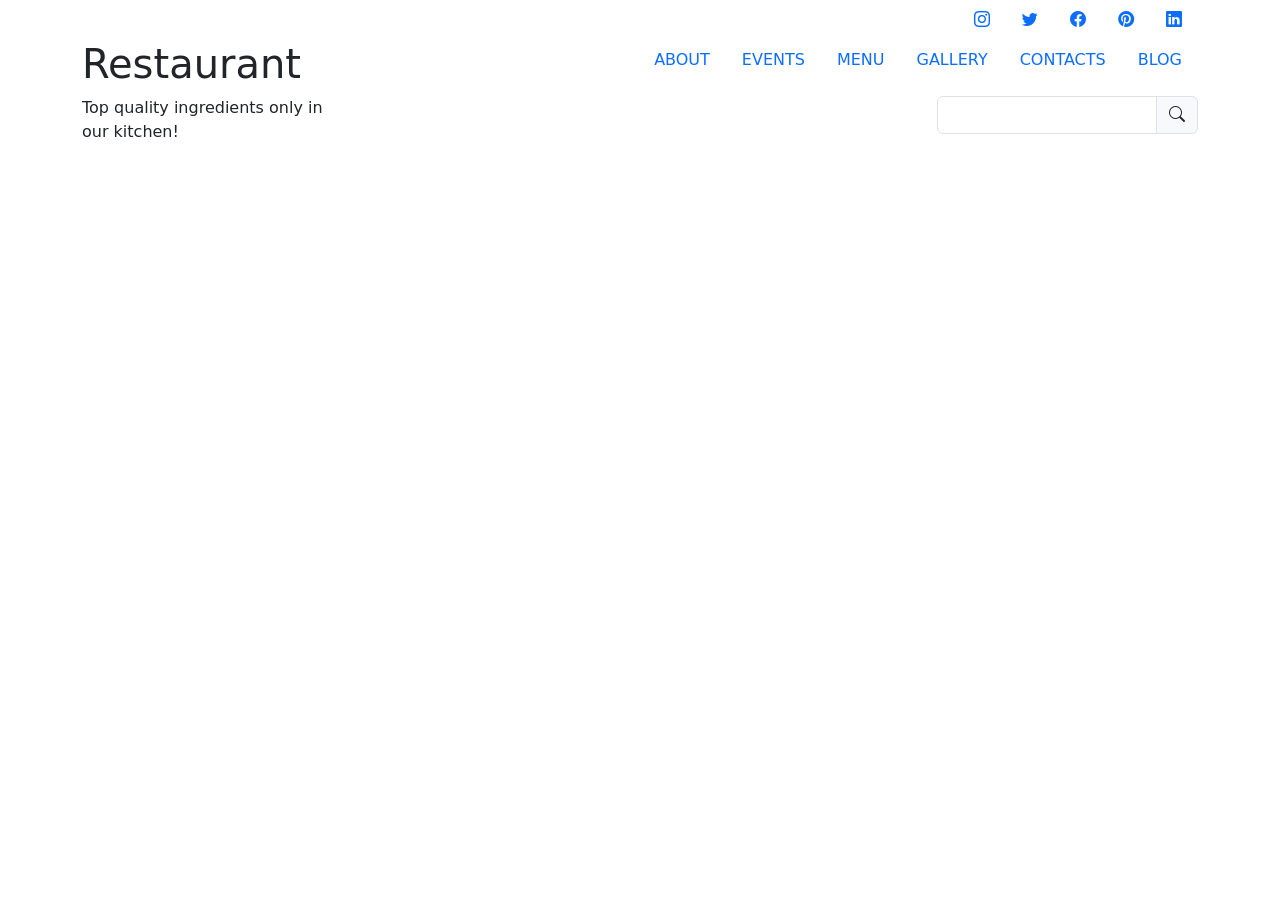
==== index.html @ b1f7d78a "first commit" ====
<!DOCTYPE html>
<html lang="en">
<head>
    <meta charset="UTF-8">
    <meta name="viewport" content="width=device-width, initial-scale=1.0">
    <link rel="preconnect" href="https://fonts.googleapis.com">
    <link rel="preconnect" href="https://fonts.gstatic.com" crossorigin>
    <link href="https://fonts.googleapis.com/css2?family=Caveat:wght@400..700&family=Courier+Prime:ital,wght@0,400;0,700;1,400;1,700&family=Oooh+Baby&family=Open+Sans:ital,wght@0,300..800;1,300..800&family=PT+Sans:ital,wght@0,400;0,700;1,400;1,700&family=Qwitcher+Grypen:wght@400;700&display=swap" rel="stylesheet">
    <link href="https://cdn.jsdelivr.net/npm/bootstrap@5.3.3/dist/css/bootstrap.min.css" rel="stylesheet" integrity="sha384-QWTKZyjpPEjISv5WaRU9OFeRpok6YctnYmDr5pNlyT2bRjXh0JMhjY6hW+ALEwIH" crossorigin="anonymous">
    <link rel="stylesheet" href="https://cdn.jsdelivr.net/npm/bootstrap-icons@1.11.3/font/bootstrap-icons.min.css">
    <link rel="stylesheet" href="css/style.css">
    <title>Document</title>
</head>
<body>
    <!-- header -->
    <header class="header" id="header">
        <section class="section" id="headerSection1">
            <div class="container">
                <nav class="nav justify-content-center justify-content-md-end">
                    <a href="#" class="nav-link social-link">
                        <i class="bi bi-instagram"></i>
                        <span class="visually-hidden">instagram</span>
                    </a>
                    <a href="#" class="nav-link social-link">
                        <i class="bi bi-twitter"></i>
                        <span class="visually-hidden">twitter</span>
                    </a>
                    <a href="#" class="nav-link social-link">
                        <i class="bi bi-facebook"></i>
                        <span class="visually-hidden">facebook</span>
                    </a>
                    <a href="#" class="nav-link social-link">
                        <i class="bi bi-pinterest"></i>
                        <span class="visually-hidden">pinterest</span>
                    </a>
                    <a href="#" class="nav-link social-link">
                        <i class="bi bi-linkedin"></i>
                        <span class="visually-hidden">linkedin</span>
                    </a>
                </nav>
            </div>
        </section>
        <section class="section" id="headerSection2">
            <div class="container">
                <div class="row">
                    <div class="col-lg-4">
                        <h1 class="heading text-capitalize text-center text-md-start">restaurant</h1>
                    </div>
                    <div class="col-lg-8">
                        <div class="drop-down-div d-lg-none">
                            <div class="dropdown text-center text-sm-end">
                                <button
                                    class="btn dropdown-btn dropdown-toggle"
                                    type="button"
                                    data-bs-toggle="dropdown"
                                    aria-expanded="false"
                                >Select Tab</button>
                                <ul class="dropdown-menu text-uppercase">
                                    <li>
                                        <a href="#" class="dropdown-item">about</a>
                                    </li>
                                    <li>
                                        <a href="#" class="dropdown-item">events</a>
                                    </li>
                                    <li>
                                        <a href="#" class="dropdown-item">menu</a>
                                    </li>
                                    <li>
                                        <a href="#" class="dropdown-item">gallery</a>
                                    </li>
                                    <li>
                                        <a href="#" class="dropdown-item">contacts</a>
                                    </li>
                                    <li>
                                        <a href="#" class="dropdown-item">blog</a>
                                    </li>
                                </ul>
                            </div>
                        </div>
                        <nav class="nav d-none d-lg-flex main-nav justify-content-lg-end" id="mainNav">
                            <a href="#" class="nav-link main-nav-link text-uppercase">about</a>
                            <a href="#" class="nav-link main-nav-link text-uppercase">events</a>
                            <a href="#" class="nav-link main-nav-link text-uppercase">menu</a>
                            <a href="#" class="nav-link main-nav-link text-uppercase">gallery</a>
                            <a href="#" class="nav-link main-nav-link text-uppercase">contacts</a>
                            <a href="#" class="nav-link main-nav-link text-uppercase">blog</a>
                        </nav>
                    </div>
                </div>
            </div>
        </section>
        <section class="section" id="headerSection3">
            <div class="container">
                <div class="row">
                    <div class="col-md-3">
                        <p class="blurb text-center text-md-start">Top quality ingredients only in our kitchen!</p>
                    </div>
                    <div class="col-md-3 offset-md-6">
                        <form action="#" class="form search-form">
                            <div class="input-group">
                                <input type="search" class="form-control" />
                                <label class="input-group-text">
                                    <i class="bi bi-search"></i>
                                    <span class="visually-hidden">search</span>
                                </label>
                            </div>
                        </form>
                    </div>
                </div>
            </div>
        </section>
    </header>
    <!-- main -->
    <main class="main" id="main"></main>
    <!-- footer -->
    <footer class="footer" id="footer"></footer>
    
    <script src="https://cdn.jsdelivr.net/npm/bootstrap@5.3.3/dist/js/bootstrap.bundle.min.js" integrity="sha384-YvpcrYf0tY3lHB60NNkmXc5s9fDVZLESaAA55NDzOxhy9GkcIdslK1eN7N6jIeHz" crossorigin="anonymous"></script>
</body>
</html>
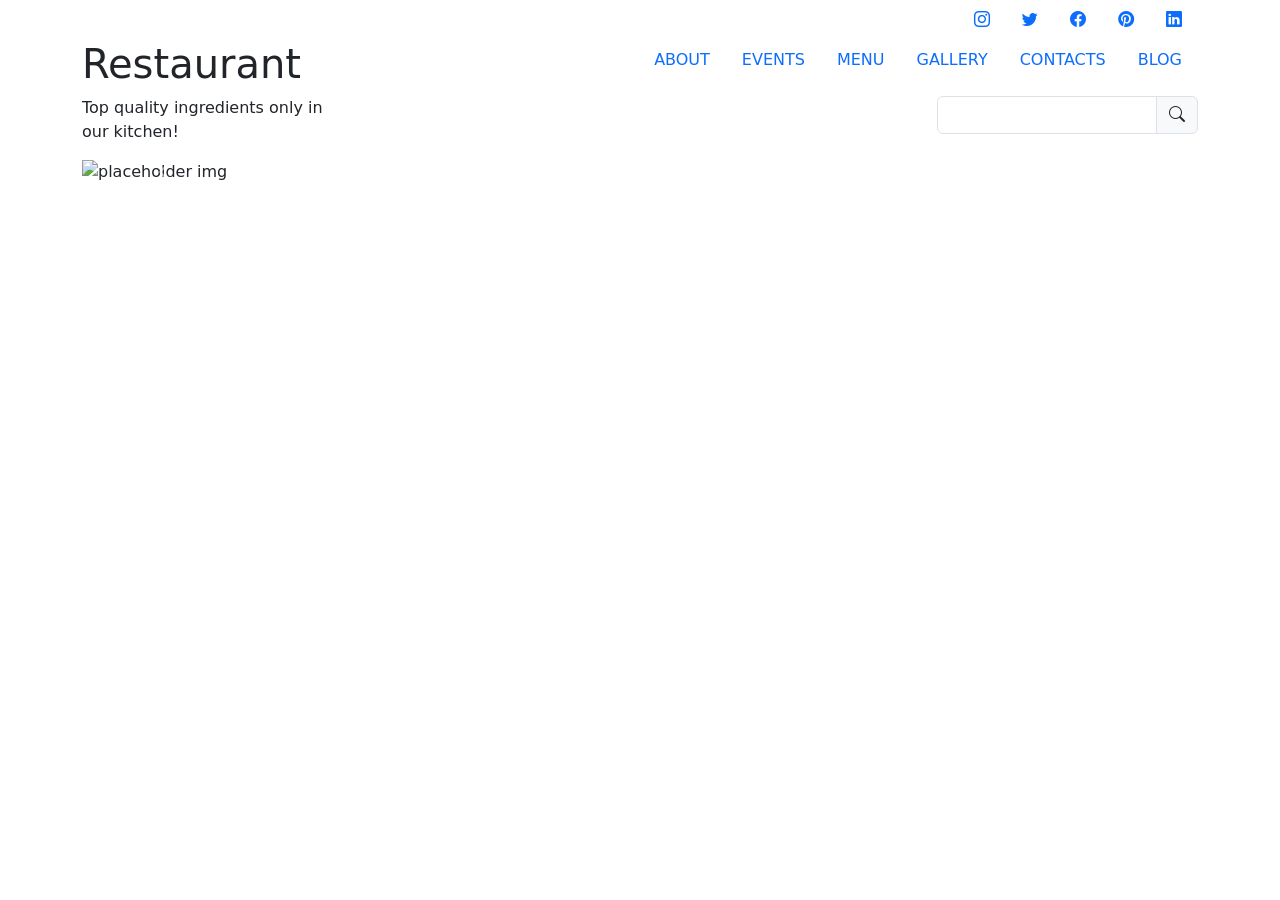
==== commit 1639d39f: "Built carousel" ====
--- a/index.html
+++ b/index.html
@@ -1,5 +1,5 @@
 <!DOCTYPE html>
-<html lang="en">
+<html lang="en" data-bs-theme="light">
 <head>
     <meta charset="UTF-8">
     <meta name="viewport" content="width=device-width, initial-scale=1.0">
@@ -47,6 +47,7 @@
                         <h1 class="heading text-capitalize text-center text-md-start">restaurant</h1>
                     </div>
                     <div class="col-lg-8">
+                        <!-- drop down will be hidden on large devices -->
                         <div class="drop-down-div d-lg-none">
                             <div class="dropdown text-center text-sm-end">
                                 <button
@@ -77,6 +78,7 @@
                                 </ul>
                             </div>
                         </div>
+                        <!-- nav will be hidden on small devices -->
                         <nav class="nav d-none d-lg-flex main-nav justify-content-lg-end" id="mainNav">
                             <a href="#" class="nav-link main-nav-link text-uppercase">about</a>
                             <a href="#" class="nav-link main-nav-link text-uppercase">events</a>
@@ -111,7 +113,76 @@
         </section>
     </header>
     <!-- main -->
-    <main class="main" id="main"></main>
+    <main class="main" id="main">
+        <section class="section" id="carouselSection">
+            <div class="container">
+                <!-- carousel -->
+                <div class="carousel slide" id="myCarousel">
+                    <div class="carousel-indicators">
+                        <button
+                            type="button"
+                            data-bs-target="#myCarousel"
+                            data-bs-slide-to="0"
+                            class="active"
+                            aria-current="true"
+                            aria-label="slide 1"
+                        ></button>
+                        <button
+                            type="button"
+                            data-bs-target="#myCarousel"
+                            data-bs-slide-to="1"
+                            aria-label="slide 2"
+                        ></button>
+                        <button
+                            type="button"
+                            data-bs-target="#myCarousel"
+                            data-bs-slide-to="2"
+                            aria-label="slide 3"
+                        ></button>
+                        <button
+                            type="button"
+                            data-bs-target="#myCarousel"
+                            data-bs-slide-to="3"
+                            aria-label="slide 4"
+                        ></button>
+                    </div>
+                    <div class="carousel-inner">
+                        <div class="carousel-item active">
+                            <img src="https://via.placeholder.com/50x50" alt="placeholder img" class="img-fluid image d-block w-100" />
+                        </div>
+                        <div class="carousel-item">
+                            <img src="https://via.placeholder.com/50x50" alt="placeholder img" class="img-fluid image d-block w-100" />
+                        </div>
+                        <div class="carousel-item">
+                            <img src="https://via.placeholder.com/50x50" alt="placeholder img" class="img-fluid image d-block w-100" />
+                        </div>
+                        <div class="carousel-item">
+                            <img src="https://via.placeholder.com/50x50" alt="placeholder img" class="img-fluid image d-block w-100" />
+                        </div>
+                    </div>
+                    <button 
+                        class="carousel-control-prev" 
+                        type="button" 
+                        data-bs-target="#myCarousel"
+                        data-bs-slide="prev"
+                    >
+                        <span class="carousel-control-prev-icon" aria-hidden="true"></span>
+                        <span class="visually-hidden">Previous</span>
+                    </button>
+                    <button 
+                    class="carousel-control-next" 
+                    type="button" 
+                    data-bs-target="#myCarousel"
+                    data-bs-slide="next"
+                >
+                    <span class="carousel-control-next-icon" aria-hidden="true"></span>
+                    <span class="visually-hidden">Next</span>
+                </button>
+                </div>
+            </div>
+        </section>
+        <section class="section" id="figureSection"></section>
+    </main>
     <!-- footer -->
     <footer class="footer" id="footer"></footer>
     
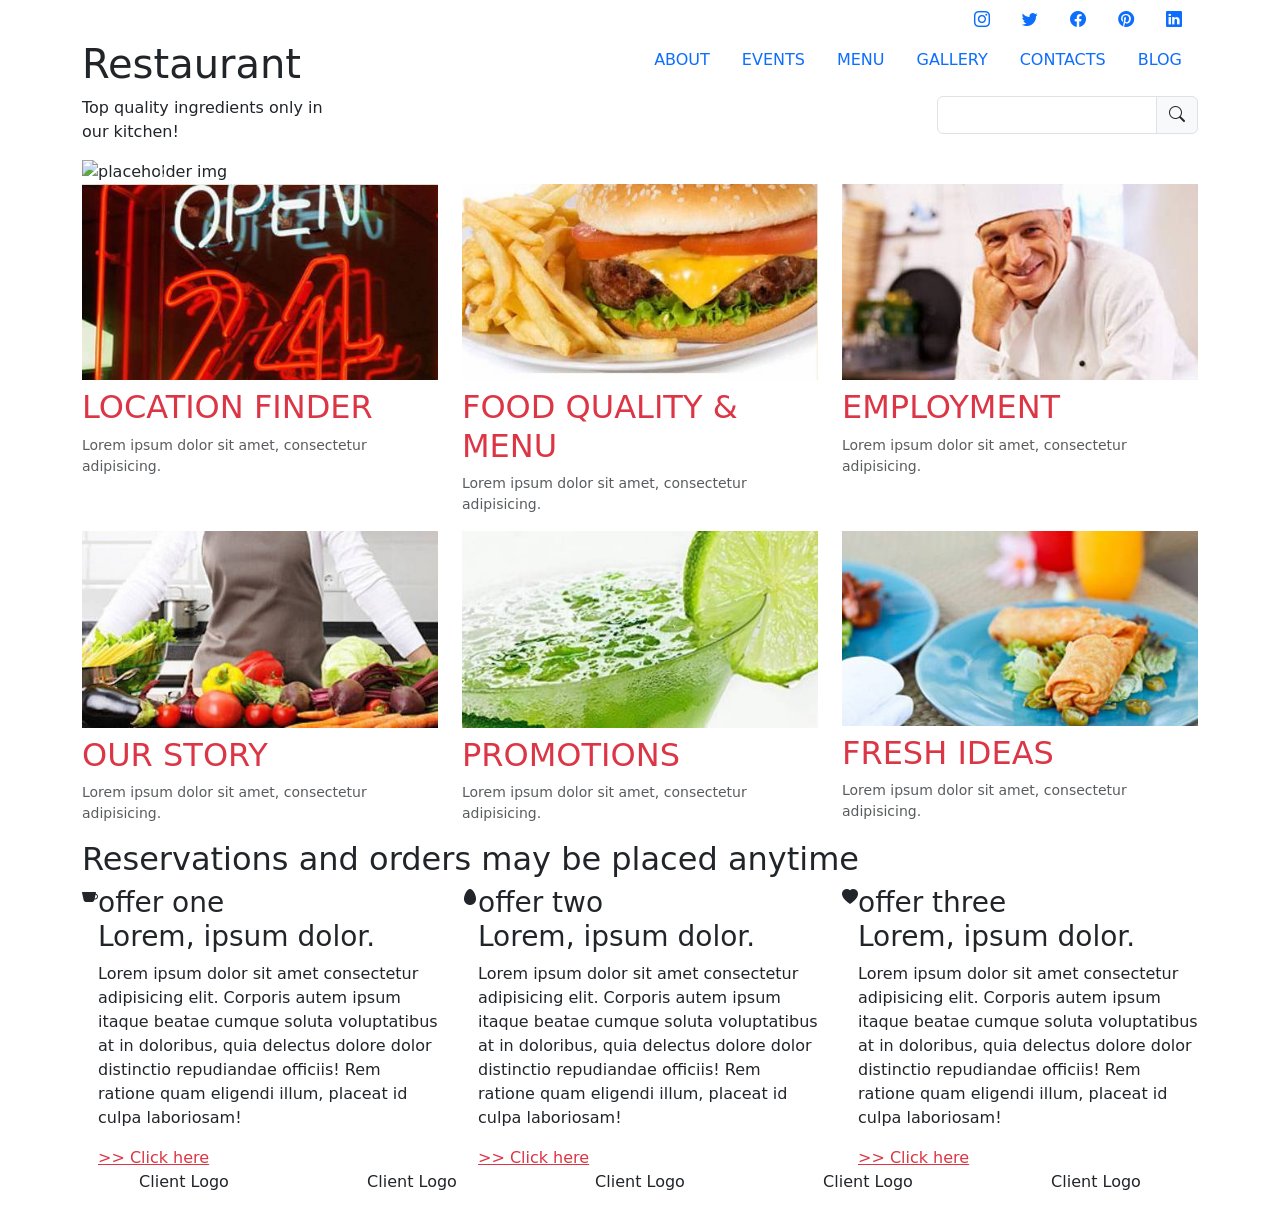
==== commit ecdc2ed0: "worked through main and footer" ====
--- a/index.html
+++ b/index.html
@@ -181,10 +181,127 @@
                 </div>
             </div>
         </section>
-        <section class="section" id="figureSection"></section>
+        <section class="section" id="figureSection">
+            <div class="container">
+                <div class="row">
+                    <div class="col-md-4">
+                        <figure class="figure">
+                            <img src="images/img1.jpg" alt="A neon sign reading 'Open 24 Hours'" class="img-fluid w-100 figure-img" />
+                            <h2 class="figure-heading text-danger text-uppercase">location finder</h2>
+                            <figcaption class="figure-caption">Lorem ipsum dolor sit amet, consectetur adipisicing.</figcaption>
+                        </figure>
+                    </div>
+                    <div class="col-md-4">
+                        <figure class="figure">
+                            <img src="images/img2.jpg" alt="An image of a cheeseburger with lettuce and tomato on fries" class="img-fluid w-100 figure-img" />
+                            <h2 class="figure-heading text-danger text-uppercase">food quality & menu</h2>
+                            <figcaption class="figure-caption">Lorem ipsum dolor sit amet, consectetur adipisicing.</figcaption>
+                        </figure>
+                    </div>
+                    <div class="col-md-4">
+                        <figure class="figure">
+                            <img src="images/img3.jpg" alt="A chef grinning" class="img-fluid w-100 figure-img" />
+                            <h2 class="figure-heading text-danger text-uppercase">employment</h2>
+                            <figcaption class="figure-caption">Lorem ipsum dolor sit amet, consectetur adipisicing.</figcaption>
+                        </figure>
+                    </div>
+                    <div class="col-md-4">
+                        <figure class="figure">
+                            <img src="images/img4.jpg" alt="The body of a chef wearing an apron and standing behind a counter top of vegetables" class="img-fluid w-100 figure-img" />
+                            <h2 class="figure-heading text-danger text-uppercase">our story</h2>
+                            <figcaption class="figure-caption">Lorem ipsum dolor sit amet, consectetur adipisicing.</figcaption>
+                        </figure>
+                    </div>
+                    <div class="col-md-4">
+                        <figure class="figure">
+                            <img src="images/img5.jpg" alt="A lime martini on the rocks" class="img-fluid w-100 figure-img" />
+                            <h2 class="figure-heading text-danger text-uppercase">promotions</h2>
+                            <figcaption class="figure-caption">Lorem ipsum dolor sit amet, consectetur adipisicing.</figcaption>
+                        </figure>
+                    </div>
+                    <div class="col-md-4">
+                        <figure class="figure">
+                            <img src="images/img6.jpg" alt="A small plate of two fried spring rolls" class="img-fluid w-100 figure-img" />
+                            <h2 class="figure-heading text-danger text-uppercase">fresh ideas</h2>
+                            <figcaption class="figure-caption">Lorem ipsum dolor sit amet, consectetur adipisicing.</figcaption>
+                        </figure>
+                    </div>
+                </div>
+            </div>
+        </section>
     </main>
     <!-- footer -->
-    <footer class="footer" id="footer"></footer>
+    <footer class="footer" id="footer">
+        <section class="section" id="footerSection1">
+            <div class="container">
+                <h2 class="fs1-heading">Reservations and orders may be placed anytime</h2>
+                <div class="row">
+                    <div class="col-md-4 col-6">
+                        <div class="fs1-parent d-md-flex">
+                            <i class="bi bi-cup-fill"></i>
+                            <div class="fs1-child">
+                                <h3 class="fs1-subheading">
+                                    <span class="small-text d-block">offer one</span>
+                                    Lorem, ipsum dolor.
+                                </h3>
+                                <p class="fs1-text">Lorem ipsum dolor sit amet consectetur adipisicing elit. Corporis autem ipsum itaque beatae cumque soluta voluptatibus at in doloribus, quia delectus dolore dolor distinctio repudiandae officiis! Rem ratione quam eligendi illum, placeat id culpa laboriosam!</p>
+                                <a href="#" class="fs1-link text-danger">&gt;&gt; Click here</a>
+                            </div>
+                        </div>
+                    </div>
+                    <div class="col-md-4 col-6">
+                        <div class="fs1-parent d-md-flex">
+                            <i class="bi bi-egg-fill"></i>
+                            <div class="fs1-child">
+                                <h3 class="fs1-subheading">
+                                    <span class="small-text d-block">offer two</span>
+                                    Lorem, ipsum dolor.
+                                </h3>
+                                <p class="fs1-text">Lorem ipsum dolor sit amet consectetur adipisicing elit. Corporis autem ipsum itaque beatae cumque soluta voluptatibus at in doloribus, quia delectus dolore dolor distinctio repudiandae officiis! Rem ratione quam eligendi illum, placeat id culpa laboriosam!</p>
+                                <a href="#" class="fs1-link text-danger">&gt;&gt; Click here</a>
+                            </div>
+                        </div>
+                    </div>
+                    <div class="col-md-4 d-none d-md-block">
+                        <div class="fs1-parent d-md-flex">
+                            <i class="bi bi-heart-fill"></i>
+                            <div class="fs1-child">
+                                <h3 class="fs1-subheading">
+                                    <span class="small-text d-block">offer three</span>
+                                    Lorem, ipsum dolor.
+                                </h3>
+                                <p class="fs1-text">Lorem ipsum dolor sit amet consectetur adipisicing elit. Corporis autem ipsum itaque beatae cumque soluta voluptatibus at in doloribus, quia delectus dolore dolor distinctio repudiandae officiis! Rem ratione quam eligendi illum, placeat id culpa laboriosam!</p>
+                                <a href="#" class="fs1-link text-danger">&gt;&gt; Click here</a>
+                            </div>
+                        </div>
+                    </div>
+                </div>
+            </div>
+        </section>
+        <section class="section" id="footerSection2">
+            <div class="container">
+                <div class="row">
+                    <div class="col">
+                        <p class="text-center">Client Logo</p>
+                    </div>
+                    <div class="col">
+                        <p class="text-center">Client Logo</p>
+                    </div>
+                    <div class="col d-none d-md-block">
+                        <p class="text-center">Client Logo</p>
+                    </div>
+                    <div class="col d-none d-md-block">
+                        <p class="text-center">Client Logo</p>
+                    </div>
+                    <div class="col d-none d-md-block">
+                        <p class="text-center">Client Logo</p>
+                    </div>
+                </div>
+            </div>
+        </section>
+        <section class="section" id="footerSection3"></section>
+        <section class="section" id="footerSection4"></section>
+    </footer>
     
     <script src="https://cdn.jsdelivr.net/npm/bootstrap@5.3.3/dist/js/bootstrap.bundle.min.js" integrity="sha384-YvpcrYf0tY3lHB60NNkmXc5s9fDVZLESaAA55NDzOxhy9GkcIdslK1eN7N6jIeHz" crossorigin="anonymous"></script>
 </body>
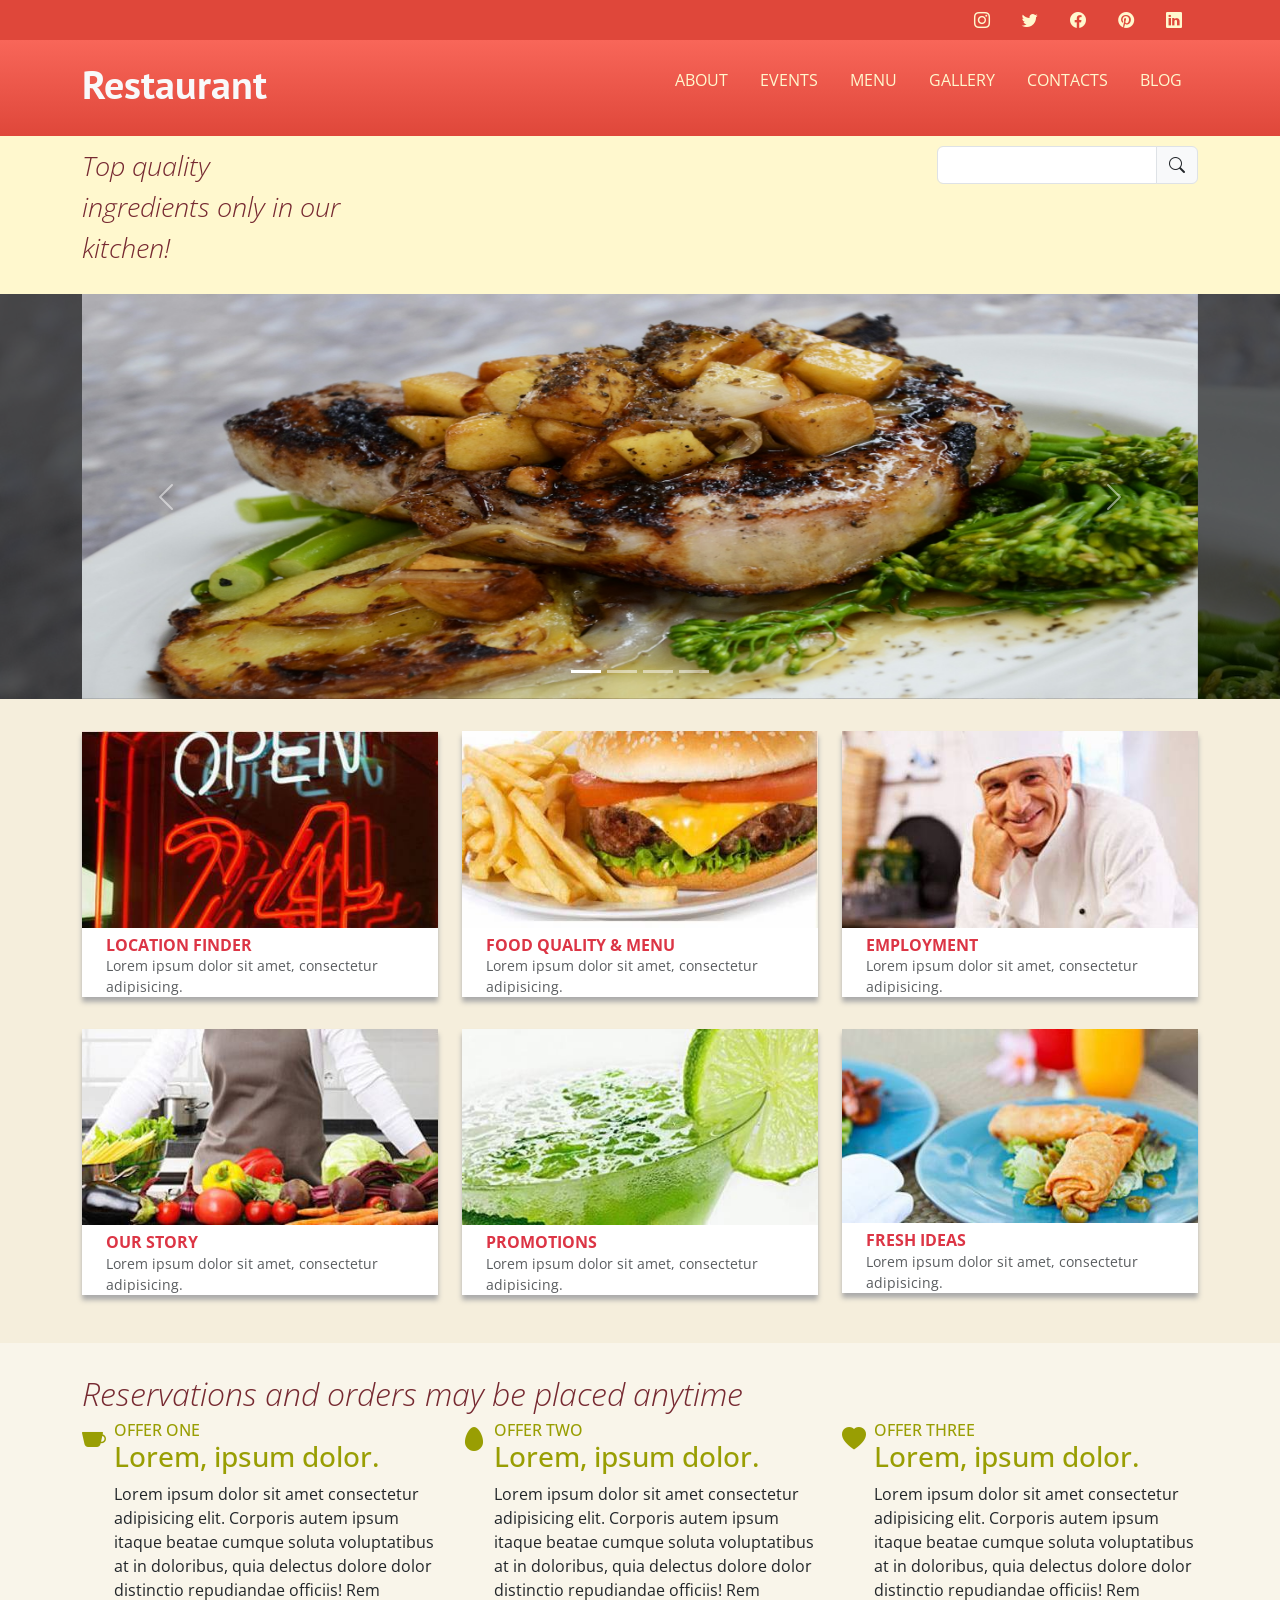
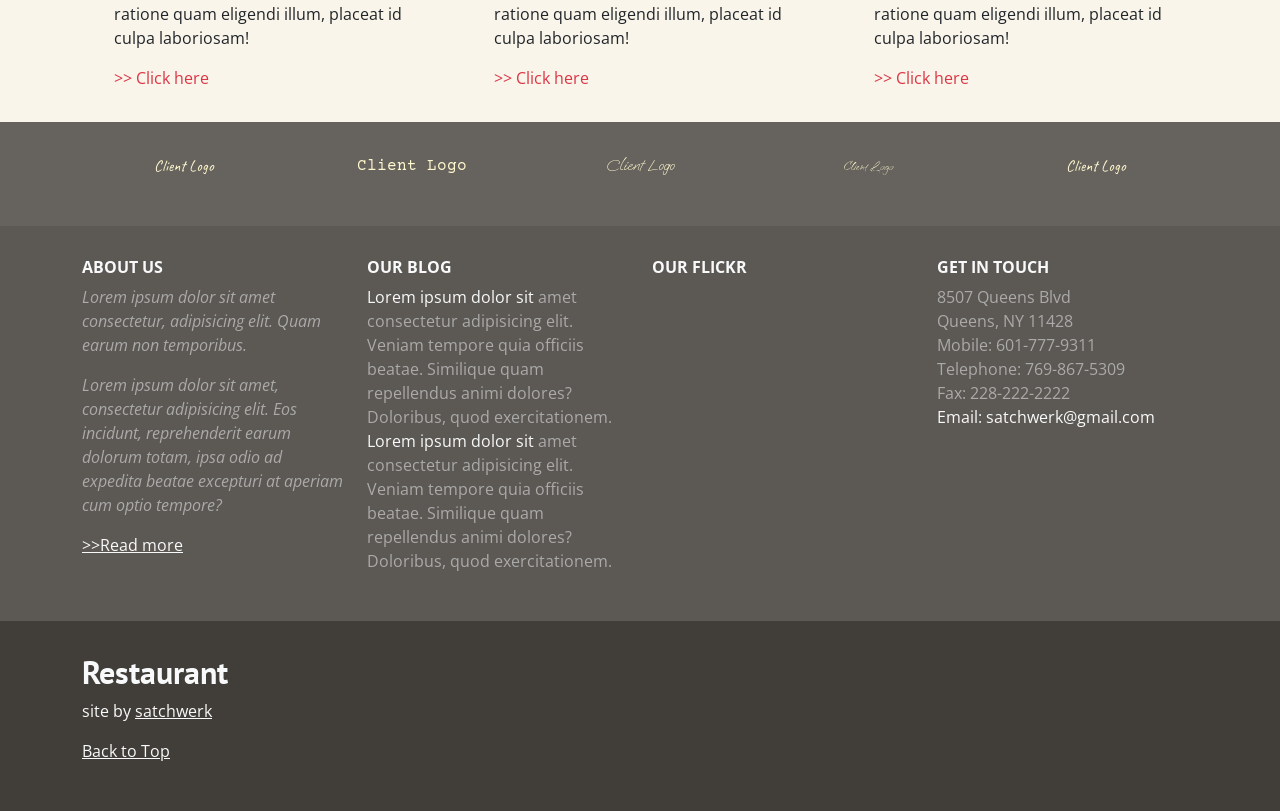
==== commit 70d7cc63: "finished index.html" ====
--- a/index.html
+++ b/index.html
@@ -44,7 +44,7 @@
             <div class="container">
                 <div class="row">
                     <div class="col-lg-4">
-                        <h1 class="heading text-capitalize text-center text-md-start">restaurant</h1>
+                        <h1 class="heading text-capitalize text-center text-md-start text-light">restaurant</h1>
                     </div>
                     <div class="col-lg-8">
                         <!-- drop down will be hidden on large devices -->
@@ -95,7 +95,7 @@
             <div class="container">
                 <div class="row">
                     <div class="col-md-3">
-                        <p class="blurb text-center text-md-start">Top quality ingredients only in our kitchen!</p>
+                        <p class="blurb text-center text-md-start fst-italic">Top quality ingredients only in our kitchen!</p>
                     </div>
                     <div class="col-md-3 offset-md-6">
                         <form action="#" class="form search-form">
@@ -115,6 +115,7 @@
     <!-- main -->
     <main class="main" id="main">
         <section class="section" id="carouselSection">
+            <div class="tint"></div>
             <div class="container">
                 <!-- carousel -->
                 <div class="carousel slide" id="myCarousel">
@@ -148,16 +149,16 @@
                     </div>
                     <div class="carousel-inner">
                         <div class="carousel-item active">
-                            <img src="https://via.placeholder.com/50x50" alt="placeholder img" class="img-fluid image d-block w-100" />
+                            <img src="images/foodpic1.jpg" alt="placeholder img" class="img-fluid image d-block w-100 carousel-img" />
                         </div>
                         <div class="carousel-item">
-                            <img src="https://via.placeholder.com/50x50" alt="placeholder img" class="img-fluid image d-block w-100" />
+                            <img src="images/foodpic2.jpg" alt="placeholder img" class="img-fluid image d-block w-100 carousel-img" />
                         </div>
                         <div class="carousel-item">
-                            <img src="https://via.placeholder.com/50x50" alt="placeholder img" class="img-fluid image d-block w-100" />
+                            <img src="images/foodpic3.jpg" alt="placeholder img" class="img-fluid image d-block w-100 carousel-img" />
                         </div>
                         <div class="carousel-item">
-                            <img src="https://via.placeholder.com/50x50" alt="placeholder img" class="img-fluid image d-block w-100" />
+                            <img src="images/foodpic4.jpg" alt="placeholder img" class="img-fluid image d-block w-100 carousel-img" />
                         </div>
                     </div>
                     <button 
@@ -183,47 +184,47 @@
         </section>
         <section class="section" id="figureSection">
             <div class="container">
-                <div class="row">
-                    <div class="col-md-4">
-                        <figure class="figure">
+                <div class="row gy-3">
+                    <div class="col-md-4">
+                        <figure class="figure my-figure">
                             <img src="images/img1.jpg" alt="A neon sign reading 'Open 24 Hours'" class="img-fluid w-100 figure-img" />
-                            <h2 class="figure-heading text-danger text-uppercase">location finder</h2>
-                            <figcaption class="figure-caption">Lorem ipsum dolor sit amet, consectetur adipisicing.</figcaption>
-                        </figure>
-                    </div>
-                    <div class="col-md-4">
-                        <figure class="figure">
+                            <h2 class="figure-heading text-danger text-uppercase ps-4">location finder</h2>
+                            <figcaption class="figure-caption ps-4">Lorem ipsum dolor sit amet, consectetur adipisicing.</figcaption>
+                        </figure>
+                    </div>
+                    <div class="col-md-4">
+                        <figure class="figure my-figure">
                             <img src="images/img2.jpg" alt="An image of a cheeseburger with lettuce and tomato on fries" class="img-fluid w-100 figure-img" />
-                            <h2 class="figure-heading text-danger text-uppercase">food quality & menu</h2>
-                            <figcaption class="figure-caption">Lorem ipsum dolor sit amet, consectetur adipisicing.</figcaption>
-                        </figure>
-                    </div>
-                    <div class="col-md-4">
-                        <figure class="figure">
+                            <h2 class="figure-heading text-danger text-uppercase ps-4">food quality & menu</h2>
+                            <figcaption class="figure-caption ps-4">Lorem ipsum dolor sit amet, consectetur adipisicing.</figcaption>
+                        </figure>
+                    </div>
+                    <div class="col-md-4">
+                        <figure class="figure my-figure">
                             <img src="images/img3.jpg" alt="A chef grinning" class="img-fluid w-100 figure-img" />
-                            <h2 class="figure-heading text-danger text-uppercase">employment</h2>
-                            <figcaption class="figure-caption">Lorem ipsum dolor sit amet, consectetur adipisicing.</figcaption>
-                        </figure>
-                    </div>
-                    <div class="col-md-4">
-                        <figure class="figure">
+                            <h2 class="figure-heading text-danger text-uppercase ps-4">employment</h2>
+                            <figcaption class="figure-caption ps-4">Lorem ipsum dolor sit amet, consectetur adipisicing.</figcaption>
+                        </figure>
+                    </div>
+                    <div class="col-md-4">
+                        <figure class="figure my-figure">
                             <img src="images/img4.jpg" alt="The body of a chef wearing an apron and standing behind a counter top of vegetables" class="img-fluid w-100 figure-img" />
-                            <h2 class="figure-heading text-danger text-uppercase">our story</h2>
-                            <figcaption class="figure-caption">Lorem ipsum dolor sit amet, consectetur adipisicing.</figcaption>
-                        </figure>
-                    </div>
-                    <div class="col-md-4">
-                        <figure class="figure">
+                            <h2 class="figure-heading text-danger text-uppercase ps-4">our story</h2>
+                            <figcaption class="figure-caption ps-4">Lorem ipsum dolor sit amet, consectetur adipisicing.</figcaption>
+                        </figure>
+                    </div>
+                    <div class="col-md-4">
+                        <figure class="figure my-figure">
                             <img src="images/img5.jpg" alt="A lime martini on the rocks" class="img-fluid w-100 figure-img" />
-                            <h2 class="figure-heading text-danger text-uppercase">promotions</h2>
-                            <figcaption class="figure-caption">Lorem ipsum dolor sit amet, consectetur adipisicing.</figcaption>
-                        </figure>
-                    </div>
-                    <div class="col-md-4">
-                        <figure class="figure">
+                            <h2 class="figure-heading text-danger text-uppercase ps-4">promotions</h2>
+                            <figcaption class="figure-caption ps-4">Lorem ipsum dolor sit amet, consectetur adipisicing.</figcaption>
+                        </figure>
+                    </div>
+                    <div class="col-md-4">
+                        <figure class="figure my-figure">
                             <img src="images/img6.jpg" alt="A small plate of two fried spring rolls" class="img-fluid w-100 figure-img" />
-                            <h2 class="figure-heading text-danger text-uppercase">fresh ideas</h2>
-                            <figcaption class="figure-caption">Lorem ipsum dolor sit amet, consectetur adipisicing.</figcaption>
+                            <h2 class="figure-heading text-danger text-uppercase ps-4">fresh ideas</h2>
+                            <figcaption class="figure-caption ps-4">Lorem ipsum dolor sit amet, consectetur adipisicing.</figcaption>
                         </figure>
                     </div>
                 </div>
@@ -234,44 +235,50 @@
     <footer class="footer" id="footer">
         <section class="section" id="footerSection1">
             <div class="container">
-                <h2 class="fs1-heading">Reservations and orders may be placed anytime</h2>
+                <h2 class="fs1-heading fst-italic fw-light">Reservations and orders may be placed anytime</h2>
                 <div class="row">
                     <div class="col-md-4 col-6">
-                        <div class="fs1-parent d-md-flex">
-                            <i class="bi bi-cup-fill"></i>
-                            <div class="fs1-child">
+                        <div class="row">
+                            <div class="col-sm-1">
+                                <i class="bi bi-cup-fill icons"></i>
+                            </div>
+                            <div class="col-sm-11">
                                 <h3 class="fs1-subheading">
-                                    <span class="small-text d-block">offer one</span>
+                                    <span class="small-text d-block text-uppercase">offer one</span>
                                     Lorem, ipsum dolor.
                                 </h3>
                                 <p class="fs1-text">Lorem ipsum dolor sit amet consectetur adipisicing elit. Corporis autem ipsum itaque beatae cumque soluta voluptatibus at in doloribus, quia delectus dolore dolor distinctio repudiandae officiis! Rem ratione quam eligendi illum, placeat id culpa laboriosam!</p>
-                                <a href="#" class="fs1-link text-danger">&gt;&gt; Click here</a>
+                                <a href="#" class="fs1-link text-danger text-decoration-none">&gt;&gt; Click here</a>
                             </div>
                         </div>
                     </div>
                     <div class="col-md-4 col-6">
-                        <div class="fs1-parent d-md-flex">
-                            <i class="bi bi-egg-fill"></i>
-                            <div class="fs1-child">
+                        <div class="row">
+                            <div class="col-sm-1">
+                                <i class="bi bi-egg-fill icons"></i>
+                            </div>
+                            <div class="col-sm-11">
                                 <h3 class="fs1-subheading">
-                                    <span class="small-text d-block">offer two</span>
+                                    <span class="small-text d-block text-uppercase">offer two</span>
                                     Lorem, ipsum dolor.
                                 </h3>
                                 <p class="fs1-text">Lorem ipsum dolor sit amet consectetur adipisicing elit. Corporis autem ipsum itaque beatae cumque soluta voluptatibus at in doloribus, quia delectus dolore dolor distinctio repudiandae officiis! Rem ratione quam eligendi illum, placeat id culpa laboriosam!</p>
-                                <a href="#" class="fs1-link text-danger">&gt;&gt; Click here</a>
+                                <a href="#" class="fs1-link text-danger text-decoration-none">&gt;&gt; Click here</a>
                             </div>
                         </div>
                     </div>
                     <div class="col-md-4 d-none d-md-block">
-                        <div class="fs1-parent d-md-flex">
-                            <i class="bi bi-heart-fill"></i>
-                            <div class="fs1-child">
+                        <div class="row">
+                            <div class="col-sm-1">
+                                <i class="bi bi-heart-fill icons"></i>
+                            </div>
+                            <div class="col-sm-11">
                                 <h3 class="fs1-subheading">
-                                    <span class="small-text d-block">offer three</span>
+                                    <span class="small-text d-block text-uppercase">offer three</span>
                                     Lorem, ipsum dolor.
                                 </h3>
                                 <p class="fs1-text">Lorem ipsum dolor sit amet consectetur adipisicing elit. Corporis autem ipsum itaque beatae cumque soluta voluptatibus at in doloribus, quia delectus dolore dolor distinctio repudiandae officiis! Rem ratione quam eligendi illum, placeat id culpa laboriosam!</p>
-                                <a href="#" class="fs1-link text-danger">&gt;&gt; Click here</a>
+                                <a href="#" class="fs1-link text-danger text-decoration-none">&gt;&gt; Click here</a>
                             </div>
                         </div>
                     </div>
@@ -282,25 +289,67 @@
             <div class="container">
                 <div class="row">
                     <div class="col">
-                        <p class="text-center">Client Logo</p>
+                        <p class="text-center" id="client1">Client Logo</p>
                     </div>
                     <div class="col">
-                        <p class="text-center">Client Logo</p>
+                        <p class="text-center" id="client2">Client Logo</p>
                     </div>
                     <div class="col d-none d-md-block">
-                        <p class="text-center">Client Logo</p>
+                        <p class="text-center" id="client3">Client Logo</p>
                     </div>
                     <div class="col d-none d-md-block">
-                        <p class="text-center">Client Logo</p>
+                        <p class="text-center" id="client4">Client Logo</p>
                     </div>
                     <div class="col d-none d-md-block">
-                        <p class="text-center">Client Logo</p>
-                    </div>
-                </div>
-            </div>
-        </section>
-        <section class="section" id="footerSection3"></section>
-        <section class="section" id="footerSection4"></section>
+                        <p class="text-center" id="client5">Client Logo</p>
+                    </div>
+                </div>
+            </div>
+        </section>
+        <section class="section" id="footerSection3">
+            <div class="container">
+                <div class="row">
+                    <div class="col-md-3">
+                        <h2 class="text-uppercase fs3-heading text-light">about us</h2>
+                        <p class="fs3-text fst-italic">Lorem ipsum dolor sit amet consectetur, adipisicing elit. Quam earum non temporibus.</p>
+                        <p class="fs3-text fst-italic">Lorem ipsum dolor sit amet, consectetur adipisicing elit. Eos incidunt, reprehenderit earum dolorum totam, ipsa odio ad expedita beatae excepturi at aperiam cum optio tempore?</p>
+                        <a href="#" class="fs3-link text-light">&gt;&gt;Read more</a>
+                    </div>
+                    <div class="col-md-3">
+                        <h2 class="text-uppercase fs3-heading text-light">our blog</h2>
+                        <ul class="list-unstyled fs3-list">
+                            <li class="fs3-text"><a href="#" class="fs3-link text-light text-decoration-none">Lorem ipsum dolor sit</a> amet consectetur adipisicing elit. Veniam tempore quia officiis beatae. Similique quam repellendus animi dolores? Doloribus, quod exercitationem.</li>
+                            <li class="fs3-text"><a href="#" class="fs3-link text-light text-decoration-none">Lorem ipsum dolor sit</a> amet consectetur adipisicing elit. Veniam tempore quia officiis beatae. Similique quam repellendus animi dolores? Doloribus, quod exercitationem.</li>
+                        </ul>
+                    </div>
+                    <div class="col-md-3">
+                        <h2 class="text-uppercase fs3-heading text-light">our flickr</h2>
+                    </div>
+                    <div class="col-md-3">
+                        <h2 class="text-uppercase fs3-heading text-light">get in touch</h2>
+                        <ul class="list-unstyled address fs3-list">
+                            <li>8507 Queens Blvd</li>
+                            <li>Queens, NY 11428</li>
+                            <li>Mobile: 601-777-9311</li>
+                            <li>Telephone: 769-867-5309</li>
+                            <li>Fax: 228-222-2222</li>
+                            <li><a href="mailto:satchwerk@gmail.com" class="fs3-link text-decoration-none text-light">Email: satchwerk@gmail.com</a></li>
+                        </ul>
+                    </div>
+                </div>
+            </div>
+        </section>
+        <section class="section" id="footerSection4">
+            <div class="container">
+                <h2 class="footer-logo text-center text-md-start text-capitalize text-light">restaurant</h2>
+                <p class="colophon text-center text-md-start text-light"> site by 
+                    <a class="site-link text-light" href="https://www.satchwerk.com" target="_blank">satchwerk</a>
+                </p>
+                <p class="text-center text-md-start">
+                    <a href="#headerSection1" class="text-light">Back to Top</a>
+                </p>
+            </div>
+        </section>
     </footer>
     
     <script src="https://cdn.jsdelivr.net/npm/bootstrap@5.3.3/dist/js/bootstrap.bundle.min.js" integrity="sha384-YvpcrYf0tY3lHB60NNkmXc5s9fDVZLESaAA55NDzOxhy9GkcIdslK1eN7N6jIeHz" crossorigin="anonymous"></script>
--- a/css/style.css
+++ b/css/style.css
@@ -0,0 +1,173 @@
+:root {
+    --red: #df473a;
+    --yellow: #fff8ce;
+    --bg1: #f5eedc;
+    --bg2: #f9f5ea;
+    --gray1: #66635e;
+    --gray2: #5c5954;
+    --gray3: #413e39;
+    --green: #999e03;
+    --textColor: #762931;
+    --font1: 'PT Sans', sans-serif;
+    --font2: 'Open Sans', sans-serif;
+    --client1: 'Caveat', cursive;
+    --client2: 'Courier Prime', monospace;
+    --client3: 'Oooh Baby', cursive;
+    --client4: 'Qwitcher Grypen', cursive;
+    --grad: linear-gradient(#f86659, var(--red));
+}
+
+* {box-sizing: border-box;}
+
+body {
+    margin: 0;
+    padding: 0;
+    font-family: var(--font2);
+    scroll-behavior: smooth;
+}
+
+.blurb {
+    color: var(--textColor);
+    font-size: 1.7rem;
+    font-weight: 200;
+}
+
+.carousel-img {
+    height: 45vh;
+}
+
+.figure-heading {
+    margin: 0;
+    font-size: 1rem;
+    font-weight: 700;
+}
+
+.footer-logo, .heading {
+    font-family: var(--font1);
+    font-weight: 700;
+}
+
+.fs1-heading {
+    color: var(--textColor);
+}
+
+.fs1-subheading {
+    color: var(--green);
+}
+
+.fs3-heading {
+    font-size: 1rem;
+    font-weight: 700;
+}
+
+.fs3-list li, .fs3-text {
+    color: #aaa;
+}
+
+.icons {
+    color: var(--green);
+    font-size: 1.5rem;
+}
+
+.main-nav-link {
+    color: var(--yellow);
+}
+
+.main-nav-link:hover {
+    padding: 8px 14px;
+    color: #000;
+    background-color: var(--yellow);
+    border-radius: 5px;
+}
+
+.my-figure {
+    background-color: #fff;
+    box-shadow: 0 5px 5px #aaa;
+}
+
+.small-text {
+    font-size: 1rem;
+}
+
+.social-link {
+    color: var(--yellow)
+}
+
+.tint {
+    position: absolute;
+    top: 0;
+    left: 0;
+    width: 100%;
+    height: 45vh;
+    background-color: #000;
+    opacity: 0.60;
+}
+
+#carouselSection {
+    position: relative;
+    width: 100%;
+    height: 45vh;
+    background-image: url('../images/foodpic1.jpg');
+}
+
+#client1 {
+    font-family: var(--client1);
+}
+
+#client2 {
+    font-family: var(--client2);
+}
+
+#client3 {
+    font-family: var(--client3);
+}
+
+#client4 {
+    font-family: var(--client4);
+}
+
+#client5 {
+    font-family: var(--client1);
+}
+
+#figureSection {
+    padding: 32px 0;
+    background-color: var(--bg1);
+}
+
+#footerSection1 {
+    padding: 32px 0;
+    background-color: var(--bg2);
+}
+
+#footerSection2 {
+    padding: 32px 0;
+    color: var(--yellow);
+    background-color: var(--gray1);
+}
+
+#footerSection3 {
+    padding: 32px 0;
+    background-color: var(--gray2);
+}
+
+#footerSection4 {
+    padding: 32px 0;
+    background-color: var(--gray3);
+}
+
+#headerSection1 {
+    background-color: var(--red);
+}
+
+#headerSection2 {
+    padding: 20px 0;
+    background-color: var(--red);
+    background-image: var(--grad);
+}
+
+#headerSection3 {
+    padding: 10px 0;
+    background-color: var(--yellow);
+}
+
